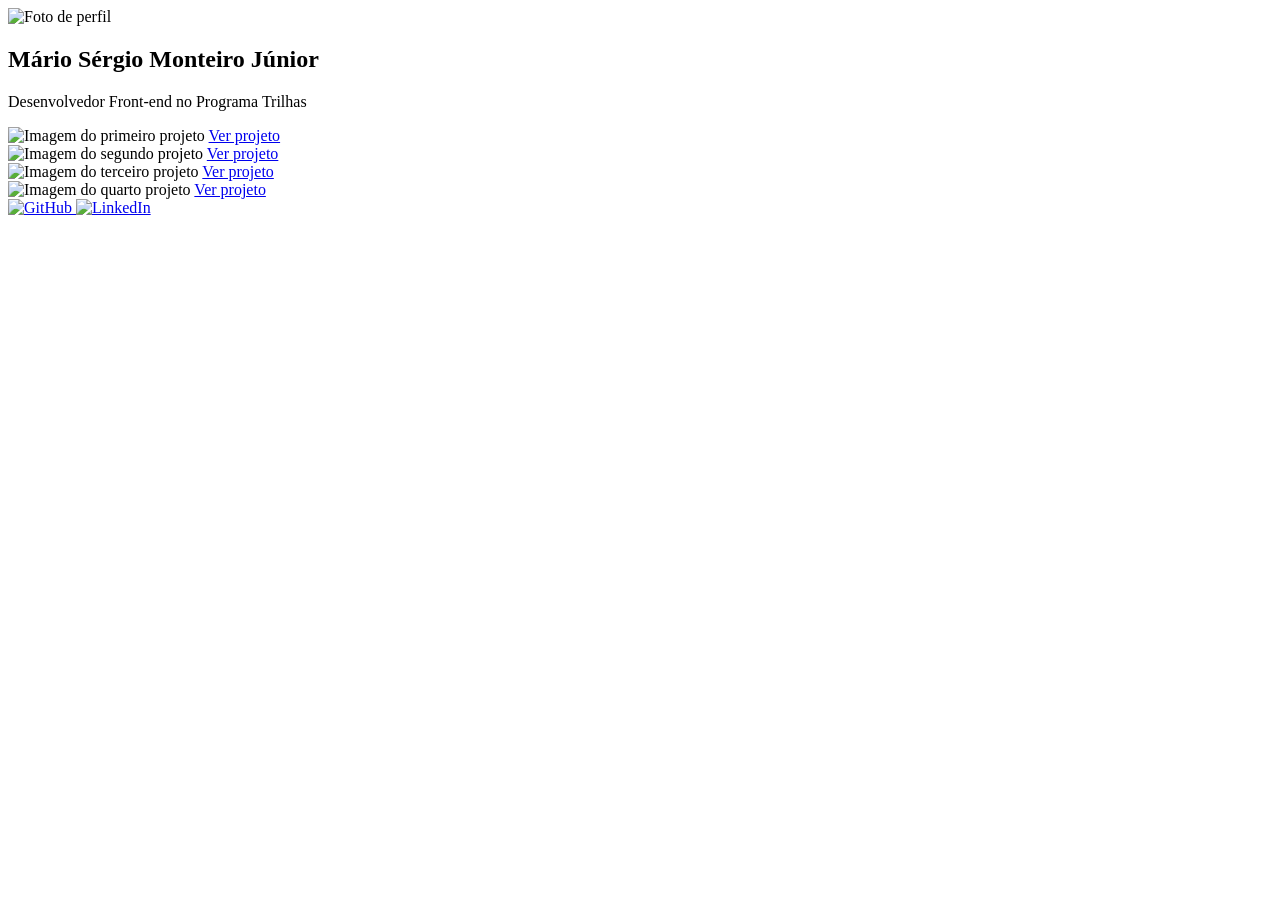
==== projetos.html @ 5396df03 "Add files via upload" ====
<!DOCTYPE html>
<html lang="pt-BR">
<head>
    <meta charset="UTF-8">
    <meta name="viewport" content="width=device-width, initial-scale=1.0">
    <link rel="stylesheet" href="css/style.css">
    <title>Meus projetos</title>
</head>

<body>
    <main class="pagina-projetos">
    <section class="perfil">
        <img src="img/perfil.jpg" alt="Foto de perfil">

        <h1>Mário Sérgio Monteiro Júnior</h1>

        <p>Desenvolvedor Front-end no Programa Trilhas</p>
    </section>

<section class="lista-projetos">

    <article class="projeto">
        <img src="img/projeto1.jpg" alt="Imagem do primeiro projeto">
        <a href="#" target="_blank" rel="noopener noreferrer">
            Ver projeto
        </a>
    </article>

    <article class="projeto">
        <img src="img/projeto2.jpg" alt="Imagem do segundo projeto">
        <a href="#" target="_blank" rel="noopener noreferrer">
            Ver projeto
        </a>
    </article>

    <article class="projeto">
        <img src="img/projeto3.jpg" alt="Imagem do terceiro projeto">
        <a href="#" target="_blank" rel="noopener noreferrer">
            Ver projeto
        </a>
    </article>

    <article class="projeto">
        <img src="img/projeto4.jpg" alt="Imagem do quarto projeto">
        <a href="#" target="_blank" rel="noopener noreferrer">
            Ver projeto
        </a>
    </article>

</section>

<div class="redes-sociais">
    <a href="https://github.com/juniormonteiro01"
       target="_blank"
       rel="noopener noreferrer"
       aria-label="GitHub">
        <img src="https://cdn.simpleicons.org/github/181717"
             alt="GitHub">
    </a>

    <a href="https://www.linkedin.com/in/junior-monteiro-88a777218"
       target="_blank"
       rel="noopener noreferrer"
       aria-label="LinkedIn">
        <img src="https://cdn.simpleicons.org/linkedin/0A66C2"
             alt="LinkedIn">
    </a>
</div>

    </main>
</body>
</html>
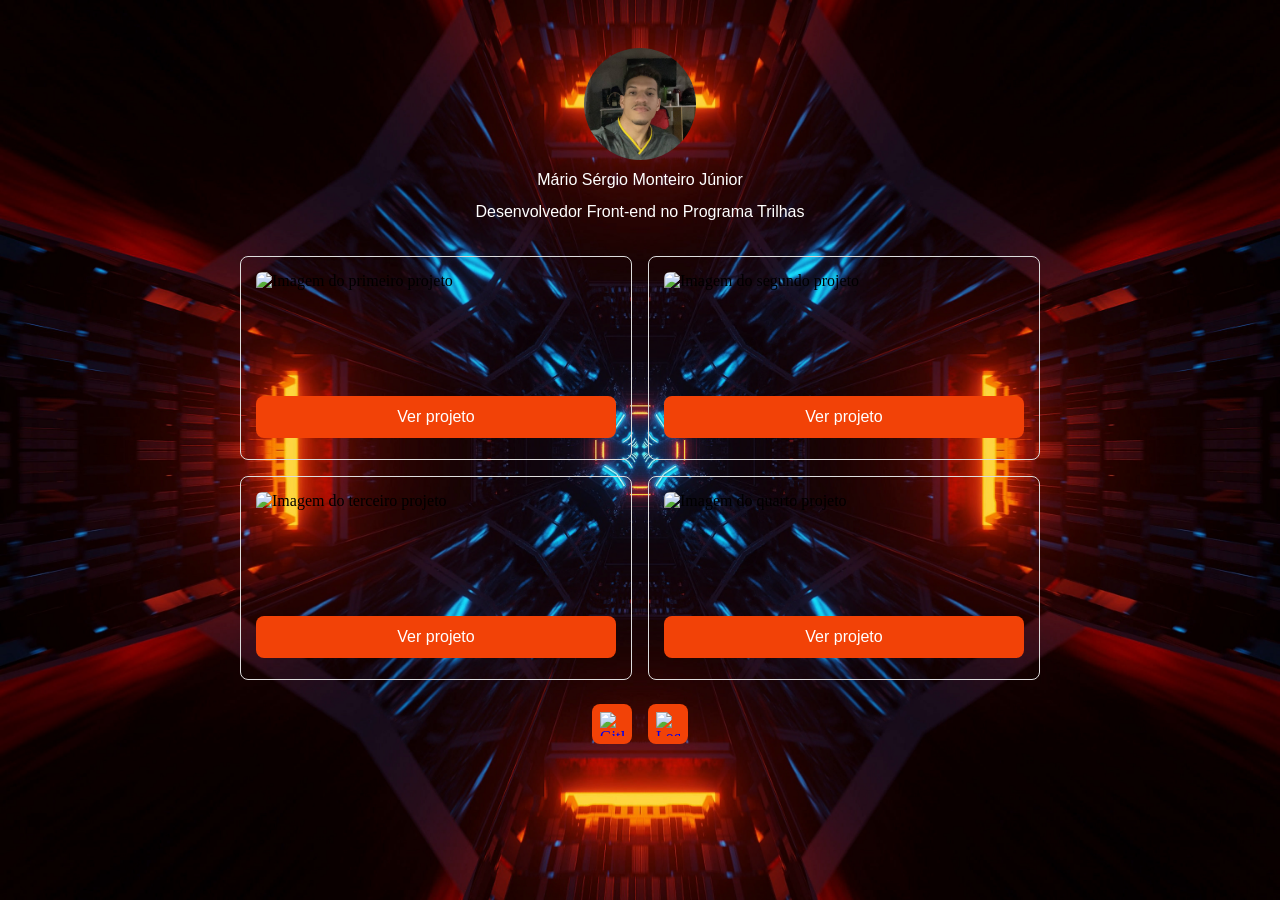
==== commit 74f51592: "Modify LinkedIn logo and profile image Updated LinkedIn logo source and replaced profile image." ====
--- a/projetos.html
+++ b/projetos.html
@@ -63,8 +63,8 @@
        target="_blank"
        rel="noopener noreferrer"
        aria-label="LinkedIn">
-        <img src="https://cdn.simpleicons.org/linkedin/0A66C2"
-             alt="LinkedIn">
+<img src="https://upload.wikimedia.org/wikipedia/commons/c/ca/LinkedIn_logo_initials.png"
+     alt="Logo do LinkedIn">
     </a>
 </div>
 
--- a/css/style.css
+++ b/css/style.css
@@ -0,0 +1,253 @@
+* {
+    margin: 0;
+    padding: 0;
+    box-sizing: border-box;
+}
+
+body {
+    min-height: 100vh;
+    background-image: url("../img/fundo.jpg");
+    background-size: cover;
+    background-position: center;
+    background-repeat: no-repeat;
+}
+
+.perfil {
+    display: flex;
+    flex-direction: column;
+    align-items: center;
+    text-align: center;
+    gap: 8px;
+    padding-top: 24px;    
+}
+
+.perfil img {
+    width: 112px;
+    height: 112px;
+    object-fit: cover;
+    border-radius: 50%;
+}
+
+
+.perfil h1,
+.perfil p {
+    font-family: "Inter", sans-serif;
+    font-size: 16px;
+    font-weight: 400;
+    line-height: 24px;
+    color: #FFFFFF;
+
+}
+.menu {
+    display: flex;
+    flex-direction: column;
+    align-items: center;
+    gap: 16px;
+    margin-top: 32px;  
+}
+
+.menu a {
+    width: 540px;
+    height: 56px;
+    display: flex;
+    justify-content: center;
+    align-items: center;
+    box-sizing: border-box;
+
+    text-decoration: none;
+    color: #FFFFFF;
+    background-color: #f24207;
+    border-radius: 8px;
+    font-family: "Inter", sans-serif;
+    font-size: 16px;
+}
+
+.certificados {
+    display: flex;
+    flex-direction: column;
+    gap: 16px;
+    margin-top: 24px;
+}
+
+.certificado {
+    padding: 20px;
+    border: 1px solid #DDDDDD;
+    border-radius: 8px;
+}
+
+.certificado h2 {
+    font-family: "Inter", sans-serif;
+    font-size: 18px;
+    margin-bottom: 8px;
+}
+
+.certificado p {
+    font-family: "Inter", sans-serif;
+    font-size: 16px;
+}
+
+main {
+    width: 100%;
+    max-width: 600px;
+    margin: 0 auto;
+    padding: 24px;
+}
+
+.lista-projetos a {
+    display: flex;
+    justify-content: center;
+    align-items: center;
+    padding: 16px;
+    text-align: center;
+    text-decoration: none;
+    color: #FFFFFF;
+    background-color: #f24207;
+    border-radius: 8px;
+    font-family: "Inter", sans-serif;
+    font-size: 16px;
+}
+
+.lista-certificados {
+    display: grid;
+    grid-template-columns: repeat(2, 1fr);
+    gap: 16px;
+    margin-top: 32px;
+}
+
+.lista-certificados a {
+    display: flex;
+    justify-content: center;
+    align-items: center;
+    padding: 16px;
+    text-align: center;
+    text-decoration: none;
+    color: #FFFFFF;
+    background-color: #f24207;
+    border-radius: 8px;
+    font-family: "Inter", sans-serif;
+    font-size: 16px;
+}
+
+.sobre-conteudo {
+    margin-top: 32px;
+}
+
+.sobre-conteudo h2 {
+    font-family: "Inter", sans-serif;
+    font-size: 20px;
+    margin-bottom: 12px;
+}
+
+.sobre-conteudo p {
+    font-family: "Inter", sans-serif;
+    font-size: 16px;
+    line-height: 1.6;
+}
+
+
+.projeto img {
+    width: 100%;
+    aspect-ratio: 4 / 3;
+    object-fit: cover;
+    border-radius: 6px;
+}
+
+.projeto a {
+    display: block;
+    padding: 12px;
+    text-align: center;
+    text-decoration: none;
+    color: #FFFFFF;
+    background-color: #f24207;
+    border-radius: 8px;
+    font-family: "Inter", sans-serif;
+}
+
+.sobre-conteudo h2,
+.sobre-conteudo p {
+    color: #FFFFFF;
+}
+
+/* Área principal da página de projetos */
+main.pagina-projetos {
+    max-width: 100%;
+}
+
+/* Grade com dois cards por fileira */
+.lista-projetos {
+    display: grid;
+    grid-template-columns: repeat(2, 392px);
+    justify-content: center;
+    gap: 16px;
+    margin-top: 32px;
+}
+
+/* Tamanho e organização dos cards */
+.lista-projetos .projeto {
+    display: flex;
+    flex-direction: column;
+    gap: 12px;
+    width: 392px;
+    height: 204px;
+    padding: 15px;
+    box-sizing: border-box;
+    border: 1px solid #DDDDDD;
+    border-radius: 8px;
+}
+
+/* Imagem dentro de cada card */
+.lista-projetos .projeto img {
+    display: block;
+    width: 100%;
+    height: 112px;
+    object-fit: cover;
+    border-radius: 6px;
+}
+
+/* Botão de acesso ao projeto */
+.lista-projetos .projeto a {
+    display: flex;
+    justify-content: center;
+    align-items: center;
+    width: 100%;
+    min-height: 42px;
+    padding: 8px;
+    box-sizing: border-box;
+    text-align: center;
+    text-decoration: none;
+    color: #FFFFFF;
+    background-color: #f24207;
+    border-radius: 8px;
+    font-family: "Inter", sans-serif;
+    font-size: 16px;
+}
+
+/* Botões das redes sociais */
+.redes-sociais {
+    display: flex;
+    justify-content: center;
+    align-items: center;
+    gap: 16px;
+    margin-top: 24px;
+}
+
+.redes-sociais a {
+    display: flex;
+    justify-content: center;
+    align-items: center;
+    width: 40px;
+    height: 40px;
+    padding: 8px;
+    background-color: #f24207;
+    border-radius: 8px;
+    box-sizing: border-box;
+}
+
+.redes-sociais img {
+    display: block;
+    width: 24px;
+    height: 24px;
+    min-width: 24px;
+    max-width: 24px;
+    object-fit: contain;
+}
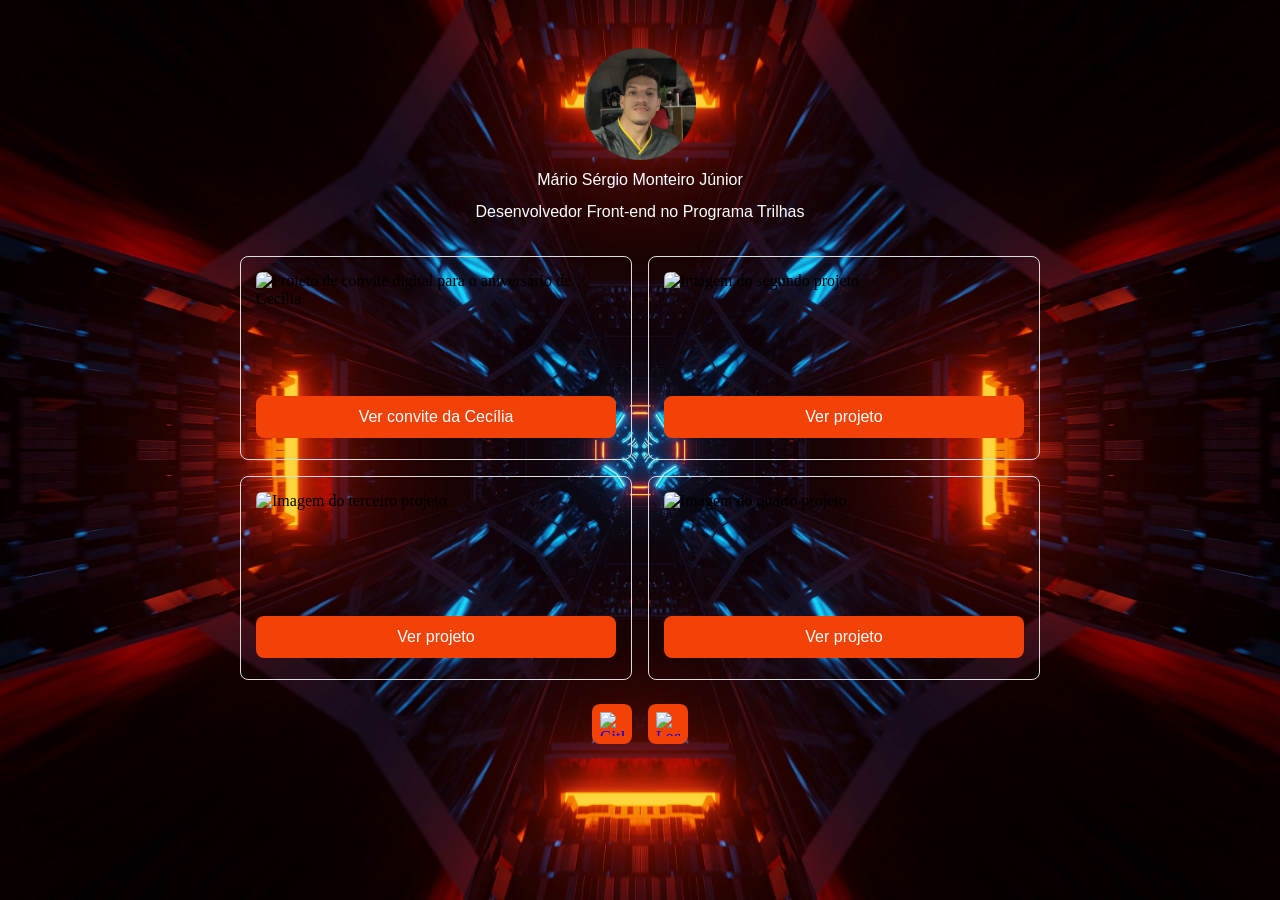
==== commit 30be812f: "Atualizar o projetos.html" ====
--- a/projetos.html
+++ b/projetos.html
@@ -20,12 +20,14 @@
 
 <section class="lista-projetos">
 
-    <article class="projeto">
-        <img src="img/projeto1.jpg" alt="Imagem do primeiro projeto">
-        <a href="#" target="_blank" rel="noopener noreferrer">
-            Ver projeto
-        </a>
-    </article>
+<article class="projeto">
+    <img src="img/projeto1.jpg" alt="Projeto de convite digital para o aniversário de Cecília">
+    <a href="convite-cecilia/index.html"
+       target="_blank"
+       rel="noopener noreferrer">
+        Ver convite da Cecília
+    </a>
+</article>
 
     <article class="projeto">
         <img src="img/projeto2.jpg" alt="Imagem do segundo projeto">
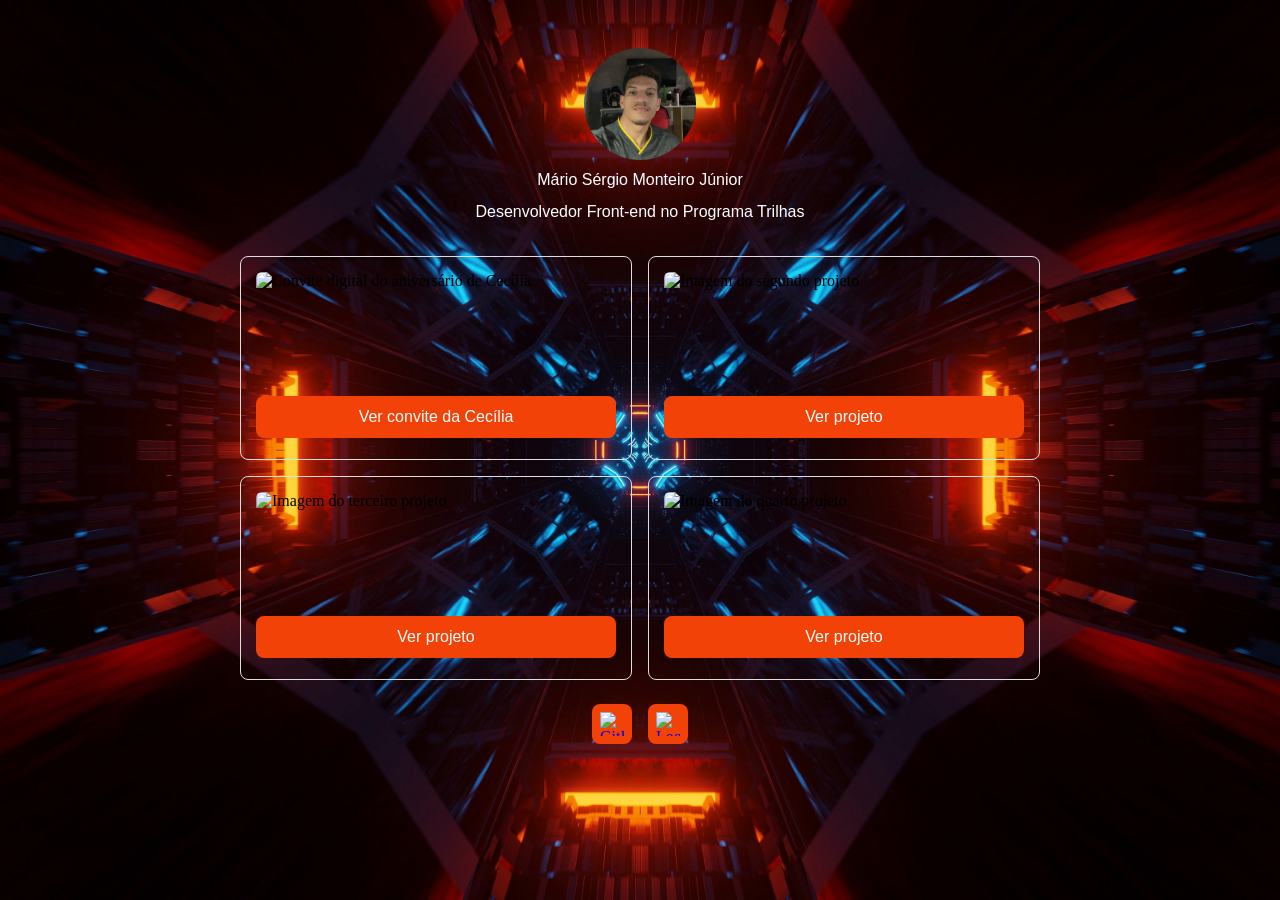
==== commit 776b1de8: "Atualizar o projetos.html" ====
--- a/projetos.html
+++ b/projetos.html
@@ -21,8 +21,9 @@
 <section class="lista-projetos">
 
 <article class="projeto">
-    <img src="img/projeto1.jpg" alt="Projeto de convite digital para o aniversário de Cecília">
-    <a href="convite-cecilia/index.html"
+    <img src="img/projeto1.jpg"
+         alt="Convite digital do aniversário de Cecília">
+    <a href="https://juniormonteiro01.github.io/convite-cecilia/"
        target="_blank"
        rel="noopener noreferrer">
         Ver convite da Cecília
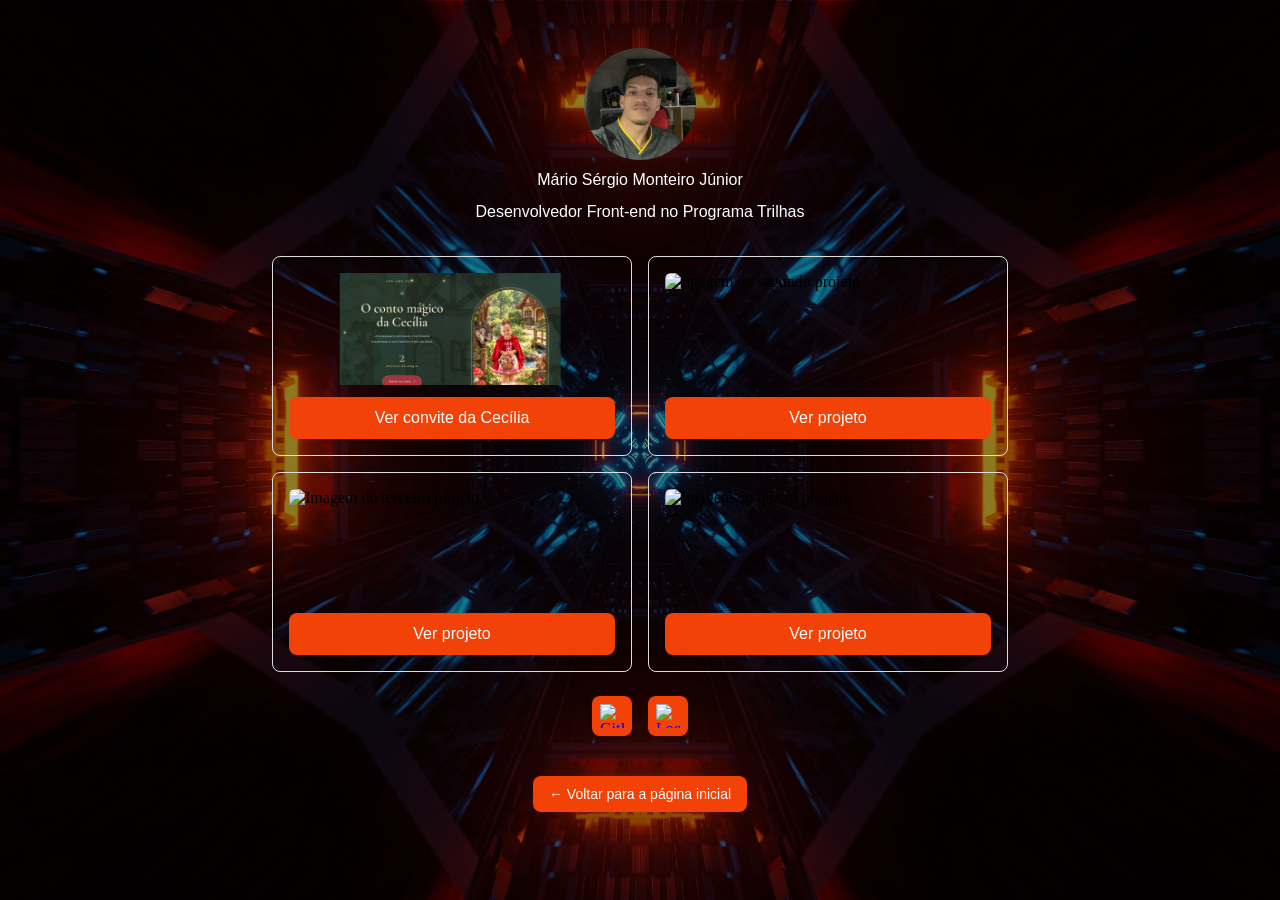
==== commit 1619d559: "Refactor projetos.html structure and content" ====
--- a/projetos.html
+++ b/projetos.html
@@ -1,4 +1,3 @@
-
 <!DOCTYPE html>
 <html lang="pt-BR">
 <head>
@@ -10,6 +9,7 @@
 
 <body>
     <main class="pagina-projetos">
+        
     <section class="perfil">
         <img src="img/perfil.jpg" alt="Foto de perfil">
 
@@ -20,14 +20,14 @@
 
 <section class="lista-projetos">
 
-<article class="projeto">
-    <img src="img/projeto1.jpg"
-         alt="Convite digital do aniversário de Cecília">
-    <a href="https://juniormonteiro01.github.io/convite-cecilia/"
-       target="_blank"
-       rel="noopener noreferrer">
-        Ver convite da Cecília
-    </a>
+<article class="projeto">
+    <img src="img/projeto1.jpg"
+         alt="Convite digital do aniversário de Cecília">
+    <a href="https://juniormonteiro01.github.io/convite-cecilia/"
+       target="_blank"
+       rel="noopener noreferrer">
+        Ver convite da Cecília
+    </a>
 </article>
 
     <article class="projeto">
@@ -72,5 +72,9 @@
 </div>
 
     </main>
+        <a href="index.html" class="botao-voltar">
+        ← Voltar para a página inicial
+    </a>
 </body>
 </html>
+
--- a/css/style.css
+++ b/css/style.css
@@ -176,7 +176,7 @@
 /* Grade com dois cards por fileira */
 .lista-projetos {
     display: grid;
-    grid-template-columns: repeat(2, 392px);
+    grid-template-columns: repeat(2, 360px);
     justify-content: center;
     gap: 16px;
     margin-top: 32px;
@@ -187,9 +187,9 @@
     display: flex;
     flex-direction: column;
     gap: 12px;
-    width: 392px;
-    height: 204px;
-    padding: 15px;
+    width: 360px;
+    height: 200px;
+    padding: 16px;
     box-sizing: border-box;
     border: 1px solid #DDDDDD;
     border-radius: 8px;
@@ -251,3 +251,45 @@
     max-width: 24px;
     object-fit: contain;
 }
+/*tamanho dos botoes da tela inicial*/
+@media (max-width: 600px) {
+    .menu a {
+        width: 280px;
+        height: 52px;
+    }
+}
+
+/*tamanho dos botoes da pagina dos projetos*/
+@media (max-width: 600px) {
+    .lista-projetos {
+        grid-template-columns: 1fr;
+        gap: 16px;
+    }
+
+    .lista-projetos .projeto {
+        width: 280px;
+        height: 204px;
+        margin: 0 auto;
+    }
+}
+
+.botao-voltar {
+    display: block;
+    width: fit-content;
+    margin: 16px auto 24px;
+    text-align: center;
+    padding: 10px 16px;
+    color: #FFFFFF;
+    background-color: #f24207;
+    text-decoration: none;
+    font-family: "Inter", sans-serif;
+    font-size: 14px;
+    border-radius: 8px;
+    transition: background-color 0.3s ease;
+}
+
+.botao-voltar:hover {
+    background-color: #c93405;
+}
+
+
